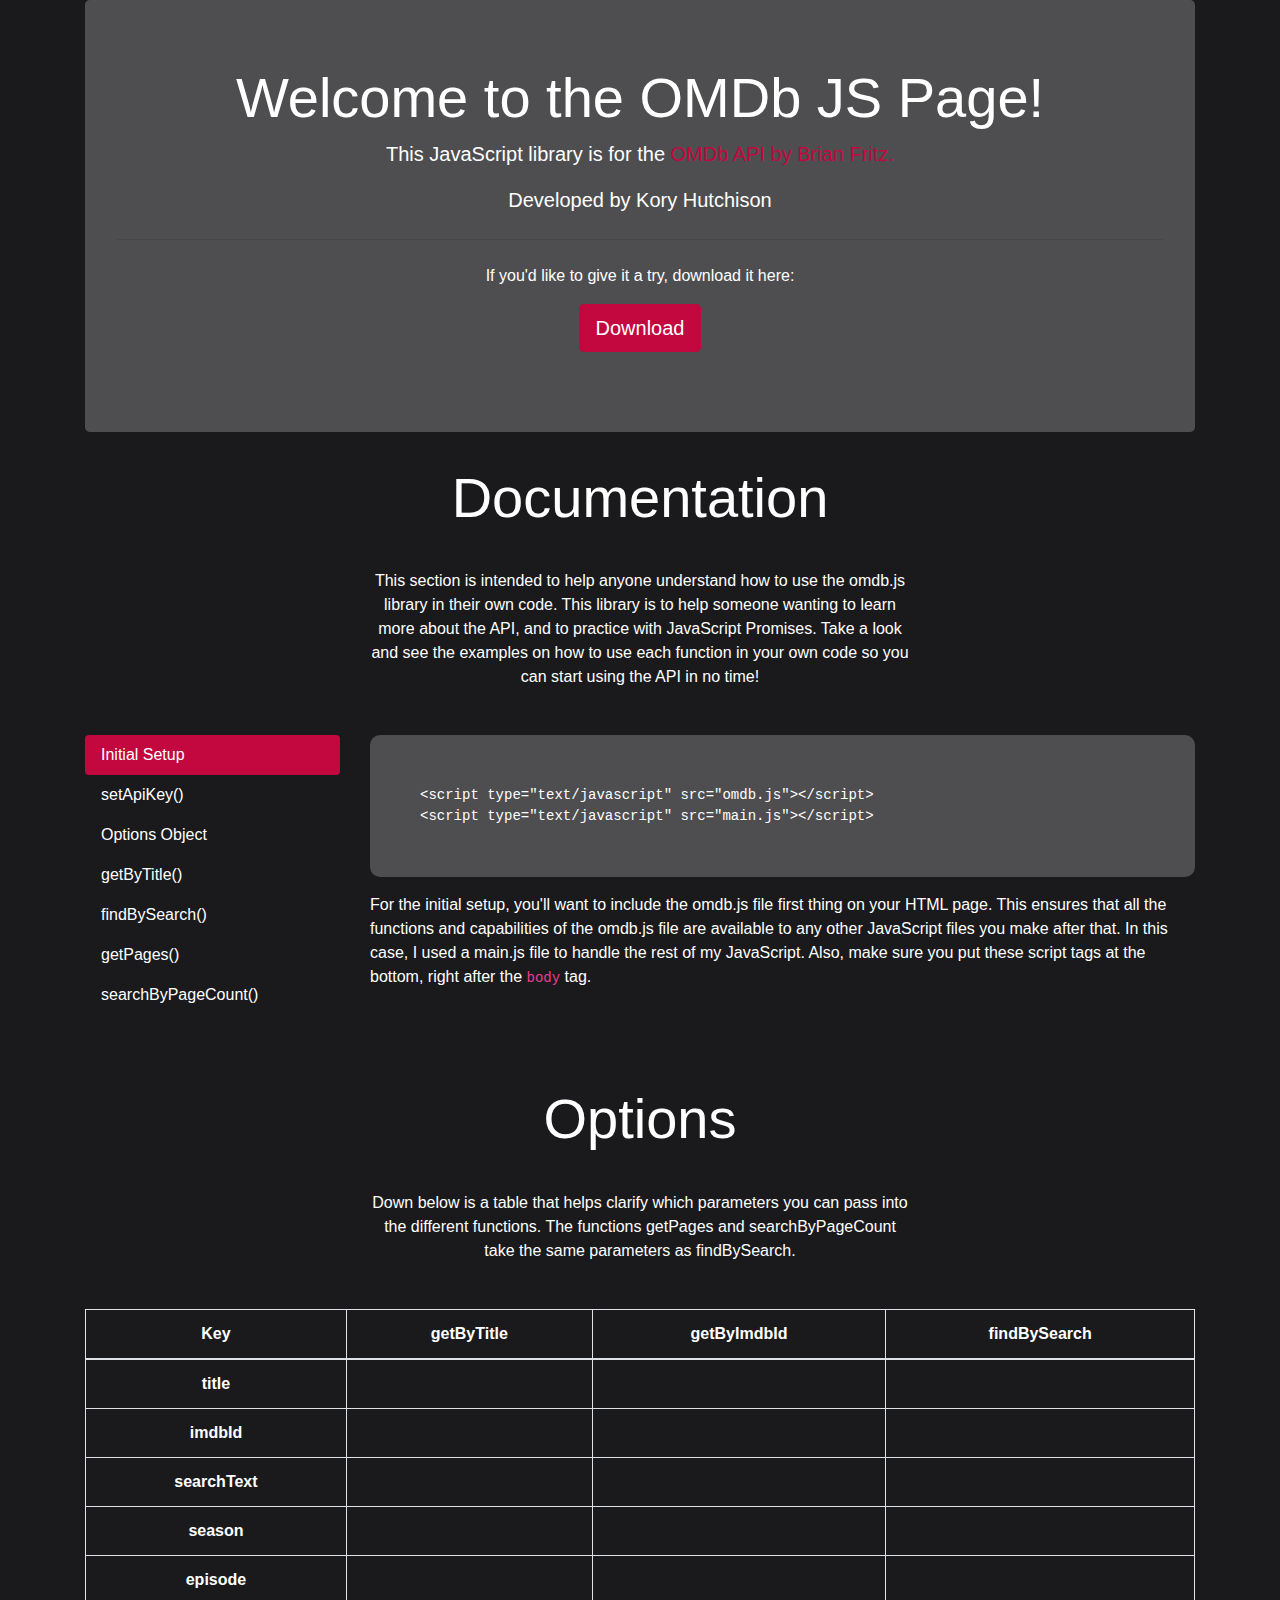
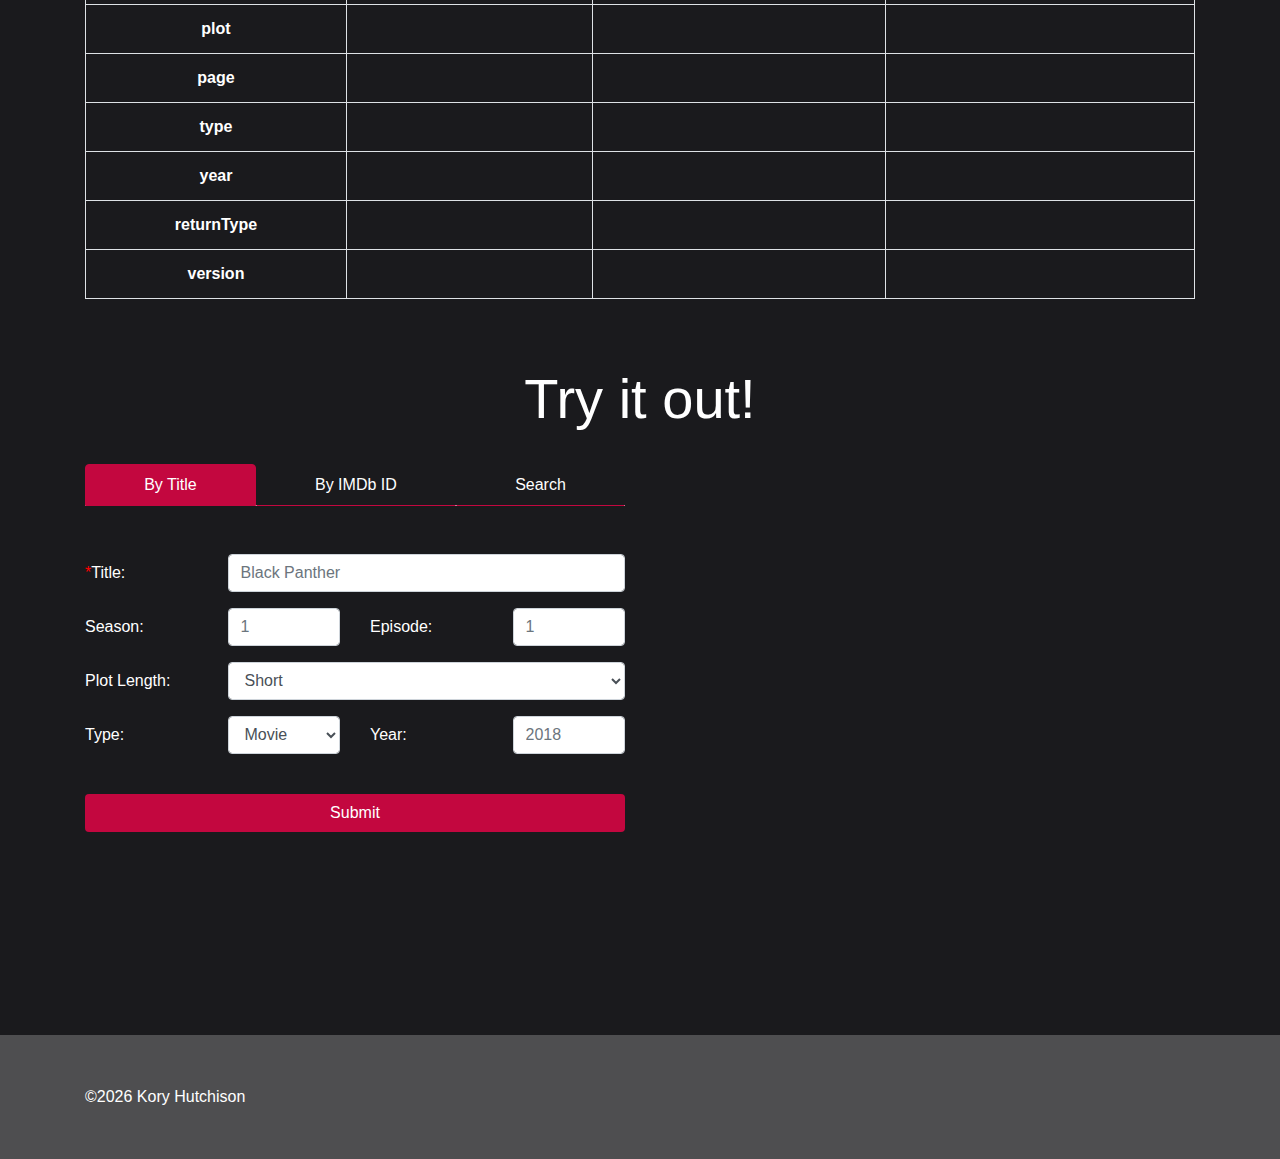
==== index.html @ 86015907 "Last try" ====
<!DOCTYPE html>
<html>
<head>
    <!-- Global site tag (gtag.js) - Google Analytics -->
    <script async src="https://www.googletagmanager.com/gtag/js?id=UA-117700401-1"></script>
    <script>
      window.dataLayer = window.dataLayer || [];
      function gtag(){dataLayer.push(arguments);}
      gtag('js', new Date());

      gtag('config', 'UA-117700401-1');
    </script>
    <meta name="viewport" content="width=device-width, initial-scale=1">
    <meta name="description" content="OMDb JS is a JavaScript wrapper/library that you can use to make calls to the OMDb API in no time!">
    <meta name="author" content="Kory Hutchison">
    <meta name="google-site-verification" content="-46ZOpXgUWsSoPW7MajkkI2wN85DuYywSu-o97a1QcU" />
    <link rel="canonical" href="https://www.omdbjs.com">
    
    <meta name="twitter:card" content="summary_large_image" />
    <meta name="twitter:site" content="@domotalk" />
    <meta name="twitter:creator" content="@KoryHutchison" />
    <meta name="twitter:title" content="OMDB.js: A JavaScript Framework for the OMDB API" />
    <meta name="twitter:description" content="In the early days, Twitter grew so quickly that it was almost impossible to add new features because engineers spent their time trying to keep the rocket ship from stalling." />
    <meta name="twitter:image" content="http://graphics8.nytimes.com/images/2011/12/08/technology/bits-newtwitter/bits-newtwitter-tmagArticle.jpg" />

    <title>OMDb JS</title>
    <!-- Bootstrap CSS -->
    <script defer src="https://use.fontawesome.com/releases/v5.0.9/js/all.js" integrity="sha384-8iPTk2s/jMVj81dnzb/iFR2sdA7u06vHJyyLlAd4snFpCl/SnyUjRrbdJsw1pGIl" crossorigin="anonymous"></script>
    <link href="css/bootstrap.min.css" rel="stylesheet">
    <link href="css/main.css" rel="stylesheet">
</head>
<body>
    <div class="container">
        <div class="jumbotron grey-color text-center">
          <h1 class="display-4">Welcome to the OMDb JS Page!</h1>
          <p class="lead">This JavaScript library is for the <a href="http://www.omdbapi.com">OMDb API by Brian Fritz.</a></p>
          <p class="lead">Developed by Kory Hutchison</p>
          <hr class="my-4">
          <p>If you'd like to give it a try, download it here:</p>
          <p class="lead">
            <a class="btn btn-red btn-lg" href="js/omdb.js" target="_blank" role="button" onclick="gtag('event', 'download', {'event_category': 'Downloads', 'event_label': 'Download OMDb JS'});">Download</a>
          </p>
        </div>
    </div>
    <div class="container">
        <div class="text-center">
            <h1 class="display-4" id="doc">Documentation</h1>
            <div class="row">
                <div class="col-md-3"></div>
                <div class="col-md-6 add-padding">
                    <p>
                        This section is intended to help anyone understand how to use the omdb.js
                        library in their own code. This library is to help someone wanting to learn more
                        about the API, and to practice with JavaScript Promises. Take a look and see the examples on how to use
                        each function in your own code so you can start using the API in no time!
                    </p>
                </div>
                <div class="col-md-3"></div>
            </div>
        </div>
        <div class="row" id="example-row">
            <div class="col-md-3">
                <div class="nav flex-column nav-pills color-pills">
                    <a class="nav-link" id="ex-initial" href="">Initial Setup</a>
                    <a class="nav-link" id="ex-api" href="">setApiKey()</a>
                    <a class="nav-link" id="ex-options" href="">Options Object</a>
                    <a class="nav-link" id="ex-title" href="">getByTitle()</a>
                    <a class="nav-link" id="ex-search" href="">findBySearch()</a>
                    <a class="nav-link" id="ex-pages" href="">getPages()</a>
                    <a class="nav-link" id="ex-pagecount" href="">searchByPageCount()</a>
                </div>
            </div>
            <div class="col-md-9">
                <pre class="code-block"><code id="codeExample"></code></pre>
                <div id="desc-initial">
                    <p>
                        For the initial setup, you'll want to include the omdb.js file first thing on your HTML page.
                        This ensures that all the functions and capabilities of the omdb.js file are available to any other
                        JavaScript files you make after that. In this case, I used a main.js file to handle the rest of my JavaScript.
                        Also, make sure you put these script tags at the bottom, right after the <code>body</code> tag.
                    </p>
                </div>
                <div id="desc-api">
                    <p>
                        When you use the library, you'll want to set the API Key right at the beginning of your own JavaScript file
                        by using the Omdb.setApiKey() function. This function can only be used once, so a user can't
                        call this function later to change the key. Because this library is run in JavaScript on the client, it's important
                        to know that your API key <span class="warning">WILL NOT</span> be secret. Make sure you only use a free key that you get from the <a href="http://www.omdbapi.com">OMDb Website</a>
                        to make it meaningless for someone to use your key. Brian Fritz is hoping to make the api free to everyone eventually, so it won't be an issue then.
                    </p>
                </div>
                <div id="desc-options">
                    <p>
                        The options object is how you send the data to the request. There are tons of options, and you can read
                        about them at the <a href="http://www.omdbapi.com">OMDb website</a>. But the way you define them is shown
                        above. Down below in the next section, you can find all the differnt options and which ones work with each function.
                         Just to clarify, the keywords title, imdbid, and searchText will only
                        work with getByTitle, getByImdbId, and findBySearch respectively.
                    </p>
                </div>
                <div id="desc-title">
                    <p>
                        This is the function you will use if you want to get a specific movie based off of a title. It's
                        not a function to use for searches. As you can see it uses a JavaScript Promise to handle the request. If
                        you are not familiar with promises, check out this link <a href="https://developers.google.com/web/fundamentals/primers/promises">here</a>.
                    </p>
                </div>
                <div id="desc-search">
                    <p>
                        Once again, this function is very similar to the getByTitle and getByImdbId functions, however this one returns a JSON object
                        that has an array of results. Usually about 10.
                    </p>
                </div>
                <div id="desc-pages">
                    <p>
                        The getPages function is a very useful function if you want to be able to query the API for a certain number
                        of pages via the searchByPageCount function. It takes the same options object as a findBySearch function, but
                        it only returns the number of pages for that specific search. Note: this does not return a Promise.
                    </p>
                </div>
                <div id="desc-pagecount">
                    <p>
                        The searchByPageCount function is useful if you want to query the API to get more than 10 results at a time.
                        The function returns an array of Promise objects that can then be used to display all the results. I wouldn't
                        suggest you do more than 5 pages at a time because the API may not be able to handle that many requests.
                    </p>
                </div>
            </div>
        </div>
        <div class="text-center">
            <h1 class="display-4">Options</h1>
            <div class="row">
                <div class="col-md-3"></div>
                <div class="col-md-6 add-padding">
                    <p>
                        Down below is a table that helps clarify which parameters
                        you can pass into the different functions. The functions getPages and
                        searchByPageCount take the same parameters as findBySearch.
                    </p>
                </div>
                <div class="col-md-3"></div>
            </div>
        </div>
        <div class="table-responsive">
            <table class="table table-bordered text-center" id="options-table">
              <thead>
                <tr>
                  <th scope="col">Key</th>
                  <th scope="col">getByTitle</th>
                  <th scope="col">getByImdbId</th>
                  <th scope="col">findBySearch</th>
                </tr>
              </thead>
              <tbody>
                <tr>
                  <th scope="row">title</th>
                  <td><i class="far fa-check-square fa-lg"></i></td>
                  <td></td>
                  <td></td>
                </tr>
                <tr>
                  <th scope="row">imdbId</th>
                  <td></td>
                  <td><i class="far fa-check-square fa-lg"></i></td>
                  <td></td>
                </tr>
                <tr>
                  <th scope="row">searchText</th>
                  <td></td>
                  <td></td>
                  <td><i class="far fa-check-square fa-lg"></i></td>
                </tr>
                <tr>
                  <th scope="row">season</th>
                  <td><i class="far fa-check-square fa-lg"></i></td>
                  <td><i class="far fa-check-square fa-lg"></i></td>
                  <td></td>
                </tr>
                <tr>
                  <th scope="row">episode</th>
                  <td><i class="far fa-check-square fa-lg"></i></td>
                  <td><i class="far fa-check-square fa-lg"></i></td>
                  <td></td>
                </tr>
                <tr>
                  <th scope="row">plot</th>
                  <td><i class="far fa-check-square fa-lg"></i></td>
                  <td><i class="far fa-check-square fa-lg"></i></td>
                  <td></td>
                </tr>
                <tr>
                  <th scope="row">page</th>
                  <td></td>
                  <td></td>
                  <td><i class="far fa-check-square fa-lg"></i></td>
                </tr>
                <tr>
                  <th scope="row">type</th>
                  <td><i class="far fa-check-square fa-lg"></i></td>
                  <td></td>
                  <td><i class="far fa-check-square fa-lg"></i></td>
                </tr>
                <tr>
                  <th scope="row">year</th>
                  <td><i class="far fa-check-square fa-lg"></i></td>
                  <td><i class="far fa-check-square fa-lg"></i></td>
                  <td><i class="far fa-check-square fa-lg"></i></td>
                </tr>
                <tr>
                  <th scope="row">returnType</th>
                  <td><i class="far fa-check-square fa-lg"></i></td>
                  <td><i class="far fa-check-square fa-lg"></i></td>
                  <td><i class="far fa-check-square fa-lg"></i></td>
                </tr>
                <tr>
                  <th scope="row">version</th>
                  <td><i class="far fa-check-square fa-lg"></i></td>
                  <td><i class="far fa-check-square fa-lg"></i></td>
                  <td><i class="far fa-check-square fa-lg"></i></td>
                </tr>
              </tbody>
            </table>
        </div>
    </div>
    <div class="container">
        <div class="text-center">
            <h1 class="display-4" id="try">Try it out!</h1>
        </div>
        <div class="row">
            <div class="col-md-6">
                <div id="wrapper">
                <br />
                <ul class="nav nav-tabs nav-fill">
                  <li class="nav-item">
                    <a class="nav-link tabs" id="by-title" href="">By Title</a>
                  </li>
                  <li class="nav-item">
                    <a class="nav-link tabs" id="by-imdb" href="">By IMDb ID</a>
                  </li>
                  <li class="nav-item">
                    <a class="nav-link tabs" id="by-search" href="">Search</a>
                  </li>
                </ul>
                <br />
                <div id="search-by-title">
                    <br />
                    <form>
                      <div class="form-group row">
                        <label for="titleinput" class="col-md-3 col-form-label"><span class="required">*</span>Title:</label>
                        <div class="col-md-9">
                            <input type="text" class="form-control" id="title-input" placeholder="Black Panther" required>
                        </div>
                      </div>
                      <div class="form-group row">
                        <label for="seasoninput" class="col-md-3 col-form-label">Season:</label>
                        <div class="col-md-3">
                            <input type="number" class="form-control" id="season-input-title" placeholder="1">
                        </div>
                        <label for="episodeinput" class="col-md-3 col-form-label">Episode:</label>
                        <div class="col-md-3">
                            <input type="number" class="form-control" id="episode-input-title" placeholder="1">
                        </div>
                      </div>
                      <div class="form-group row">
                        <label for="plotinput" class="col-md-3 col-form-label">Plot Length:</label>
                        <div class="col-md-9">
                            <select id="plot-select-title" class="form-control">
                                <option value="short">Short</option>
                                <option value="full">Full</option>
                            </select>
                        </div>
                    </div>
                    <div class="form-group row">
                      <label for="plotinput" class="col-md-3 col-form-label">Type:</label>
                      <div class="col-md-3">
                          <select id="type-select-title" class="form-control">
                              <option value="movie">Movie</option>
                              <option value="series">Series</option>
                              <option value="episode">Episode</option>
                          </select>
                      </div>
                      <label for="yearinput" class="col-md-3 col-form-label">Year:</label>
                      <div class="col-md-3">
                          <input type="number" class="form-control" id="year-input-title" placeholder="2018">
                      </div>
                    </div>
                    <br />
                    <button type="submit" id="submit-btn-title" class="btn btn-block btn-red">Submit</button>
                  </form>
                </div>
                <div id="search-by-imdb">
                    <br />
                    <form>
                      <div class="form-group row">
                        <label for="titleinput" class="col-md-3 col-form-label"><span class="required">*</span>IMDb ID:</label>
                        <div class="col-md-9">
                            <input type="text" class="form-control" id="imdb-input" placeholder="tt1825683" required>
                        </div>
                      </div>
                      <div class="form-group row">
                        <label for="seasoninput" class="col-md-3 col-form-label">Season:</label>
                        <div class="col-md-3">
                            <input type="number" class="form-control" id="season-input-imdb" placeholder="1">
                        </div>
                        <label for="episodeinput" class="col-md-3 col-form-label">Episode:</label>
                        <div class="col-md-3">
                            <input type="number" class="form-control" id="episode-input-imdb" placeholder="1">
                        </div>
                      </div>
                      <div class="form-group row">
                        <label for="plotinput" class="col-sm-3 col-form-label">Plot Length:</label>
                        <div class="col-md-9">
                            <select id="plot-select-imdb" class="form-control">
                                <option value="short">Short</option>
                                <option value="full">Full</option>
                            </select>
                        </div>
                    </div>
                    <br />
                    <button type="submit" id="submit-btn-imdb" class="btn btn-block btn-red">Submit</button>
                  </form>
                </div>
                <div id="search-by-search">
                    <br />
                    <form>
                      <div class="form-group row">
                        <label for="titleinput" class="col-md-3 col-form-label"><span class="required">*</span>Search:</label>
                        <div class="col-md-9">
                            <input type="text" class="form-control" id="search-input" placeholder="Robots" required>
                        </div>
                      </div>
                      <div class="form-group row">
                        <label for="pageinput" class="col-md-3 col-form-label">Page:</label>
                        <div class="col-md-3">
                            <input type="number" class="form-control" id="page-input-search" placeholder="1">
                        </div>
                        <label for="resultnumberinput" class="col-md-3 col-form-label">Result on page:</label>
                        <div class="col-md-3">
                            <input type="number" class="form-control" id="result-input-search" placeholder="1">
                        </div>
                      </div>
                      <div class="form-group row">
                        <label for="plotinput" class="col-sm-3 col-form-label">Type:</label>
                        <div class="col-md-3">
                            <select id="type-select-search" class="form-control">
                                <option value="movie">Movie</option>
                                <option value="series">Series</option>
                            </select>
                        </div>
                        <label for="yearinput" class="col-md-3 col-form-label">Year:</label>
                        <div class="col-md-3">
                            <input type="number" class="form-control" id="year-input-search" placeholder="2005" required>
                        </div>
                    </div>
                    <br />
                    <button type="submit" id="submit-btn-search" class="btn btn-block btn-red">Submit</button>
                  </form>
                </div>
            </div>
        </div>
            <div class="col-md-6">
                <div class="row try-padding">
                    <div class="col-md-6" id="resultText">

                    </div>
                    <div class="col-md-6" id="resultPoster">
                        <img src="" id="poster" class="img-fluid" />
                    </div>
                </div>
            </div>
        </div>
    </div>
    <footer class="footer grey-color">
        <div class="container" id="footer-container">
            <span>&copy;<span id="footer-year"></span> <a href="http://koryhutchison.com">Kory Hutchison</a></span>
            <span id="connectors"><a href="https://www.linkedin.com/in/kory-hutchison"><i class="fab fa-linkedin fa-2x"></i></a><a href="https://twitter.com/koryhutchison"><i class="fab fa-twitter-square fa-2x"></i></a><a href="https://github.com/koryhutchison"><i class="fab fa-github-square fa-2x"></i></a></span>
        </div>
    </footer>
</body>
    <script type="text/javascript" src="js/omdb.js"></script>
    <script type="text/javascript" src="js/jquery-3.3.1.min.js"></script>
    <script type="text/javascript" src="js/main.js"></script>
</html>
---- css/main.css ----
/* ----- General Styling ------ */
body {
    background-color: #1A1A1D;
    color: white;
}

body a {
    color: #C3073F;
}

body a:hover {
    color: #950740;
}

.required {
    color: red;
}

.grey-color {
    background-color: #4E4E50;
}

.btn-red {
    background-color: #C3073F;
    color: white;
}

.btn-red:hover {
    background-color: #950740;
    color: white;
}

.add-padding {
    padding-top: 30px;
    padding-bottom: 30px;
}
/* ---------------------------- */

/* ------ Documentation ------- */
.code-block {
    padding: 50px;
    background-color: #4E4E50;
    border-radius: 10px;
    color: white;
}

.color-pills > a {
    color: white;
}

.color-pills > a:hover {
    color: white;
}

.nav-pills .nav-link.active, .nav-pills .show > .nav-link {
    color: #fff;
    background-color: #C3073F;
}

.warning {
    color: red;
}

#example-row {
    height: 350px;
}
/* ---------------------------- */

/* --------- Options ---------- */
#options-table tbody td .fa-lg {
    color: #C3073F;
}

/* ---------------------------- */

/* --------- Try it out ---------- */
.nav-item > .tabs {
    color: white;
    border-bottom-color: #C3073F;
}

.nav-tabs .nav-item.show .nav-link, .nav-tabs .nav-link.active {
    background-color: #C3073F;
    color: white;
    border-color: #C3073F;
}

.nav-tabs .nav-link:focus, .nav-tabs .nav-link:hover {
    border-color: #C3073F;
}

.try-padding {
    padding-top: 25px;
}

#poster {
    display: block;
    margin: auto;
}

#resultText {
    height: 550px;
    overflow-y: scroll;
}

#try {
    margin-top: 50px;
}

#wrapper {
    height: 550px;
}
/* ---------------------------- */

/* --------- Footer ---------- */
.footer {
    padding: 50px;
    margin-top: 20px;
}

#connectors a {
    margin: 5px;
}

#footer-container {
    display: flex;
    justify-content: space-between;
    align-items: center;
}

#footer-container a {
    color: white;
}
/* ---------------------------- */


@media only screen and (max-width: 768px) {
    #wrapper {
        height: 800px;
    }

    #example-row {
        height: 700px;
    }

}

@media only screen and (max-width: 576px) {
    #doc {
        font-size: 30pt;
    }
}
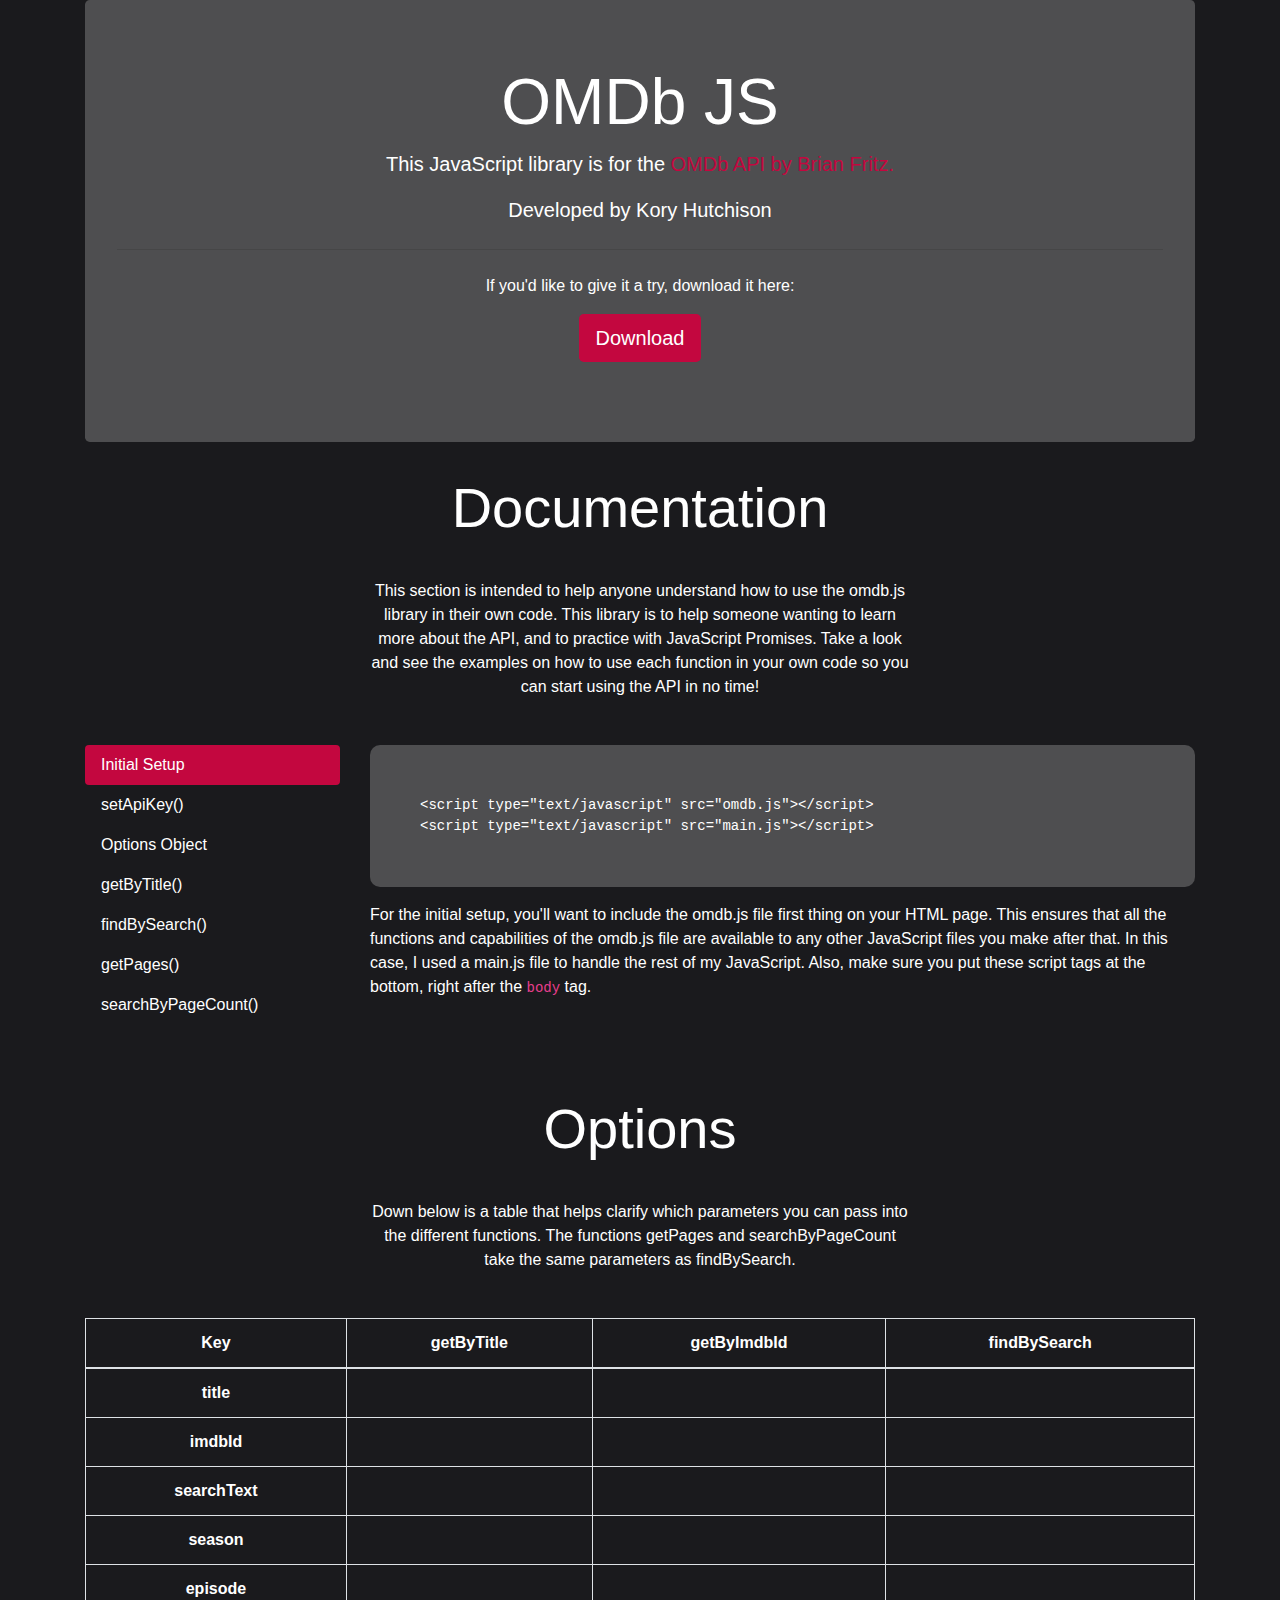
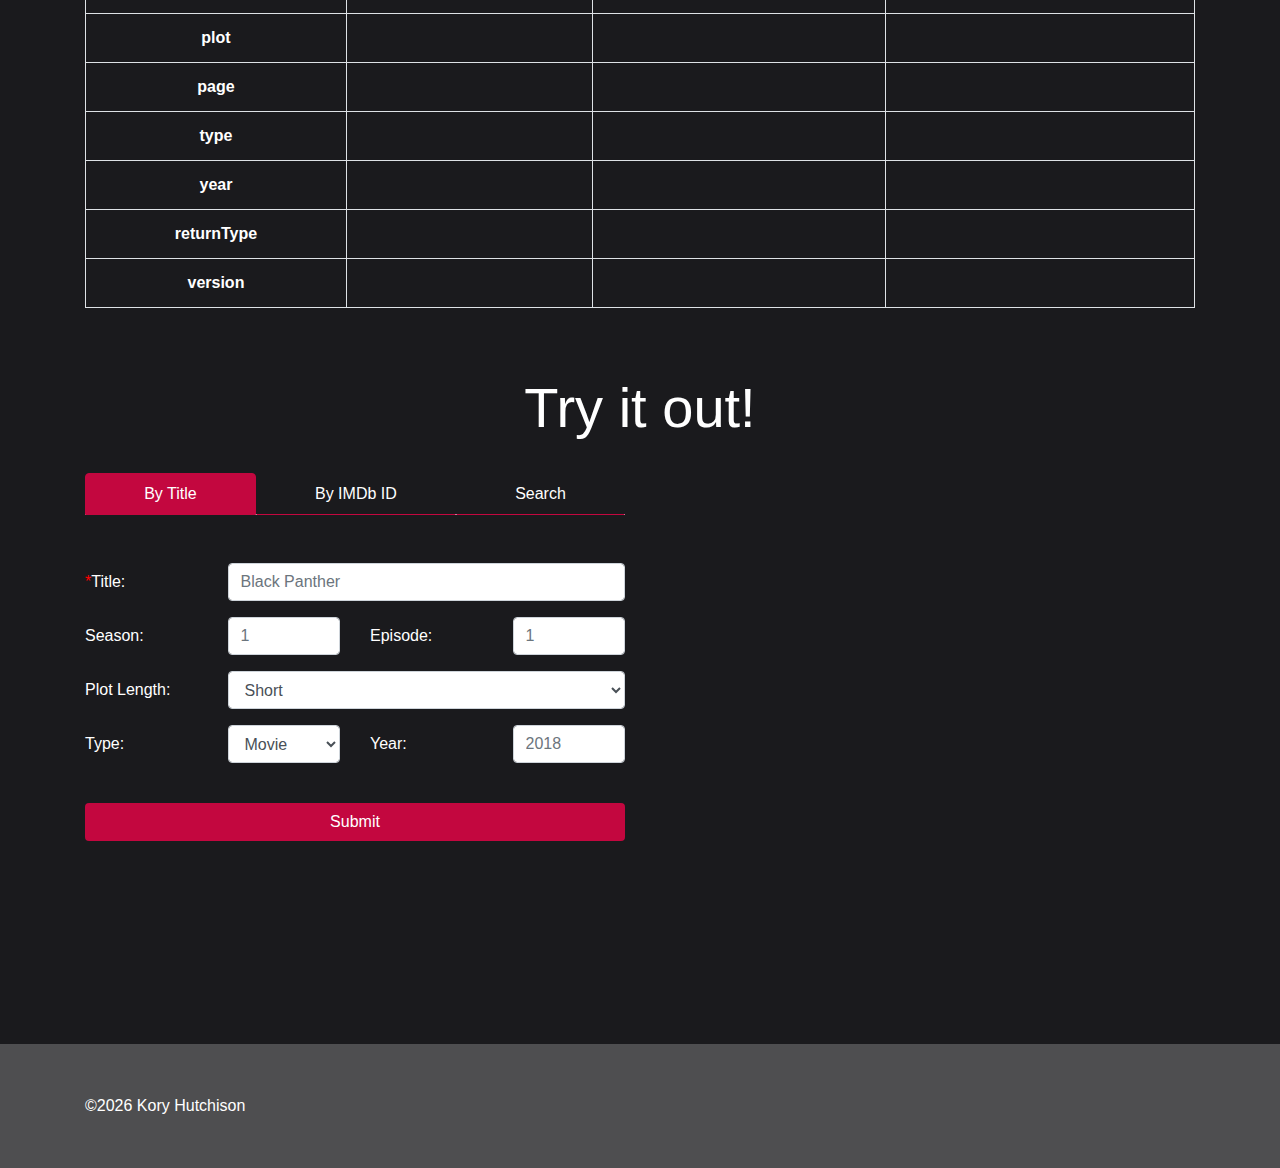
==== commit d943ec3d: "Updated the title" ====
--- a/index.html
+++ b/index.html
@@ -15,13 +15,9 @@
     <meta name="author" content="Kory Hutchison">
     <meta name="google-site-verification" content="-46ZOpXgUWsSoPW7MajkkI2wN85DuYywSu-o97a1QcU" />
     <link rel="canonical" href="https://www.omdbjs.com">
-    
-    <meta name="twitter:card" content="summary_large_image" />
-    <meta name="twitter:site" content="@domotalk" />
-    <meta name="twitter:creator" content="@KoryHutchison" />
-    <meta name="twitter:title" content="OMDB.js: A JavaScript Framework for the OMDB API" />
-    <meta name="twitter:description" content="In the early days, Twitter grew so quickly that it was almost impossible to add new features because engineers spent their time trying to keep the rocket ship from stalling." />
-    <meta name="twitter:image" content="http://graphics8.nytimes.com/images/2011/12/08/technology/bits-newtwitter/bits-newtwitter-tmagArticle.jpg" />
+
+    <meta name="og:description" content="OMDb JS is a JavaScript wrapper/library that you can use to make calls to the OMDb API in no time!">
+    <meta name="og:title" content="OMDb JS" />
 
     <title>OMDb JS</title>
     <!-- Bootstrap CSS -->
@@ -32,7 +28,7 @@
 <body>
     <div class="container">
         <div class="jumbotron grey-color text-center">
-          <h1 class="display-4">Welcome to the OMDb JS Page!</h1>
+          <h1 class="display-4" style="font-size: 4rem;">OMDb JS</h1>
           <p class="lead">This JavaScript library is for the <a href="http://www.omdbapi.com">OMDb API by Brian Fritz.</a></p>
           <p class="lead">Developed by Kory Hutchison</p>
           <hr class="my-4">
